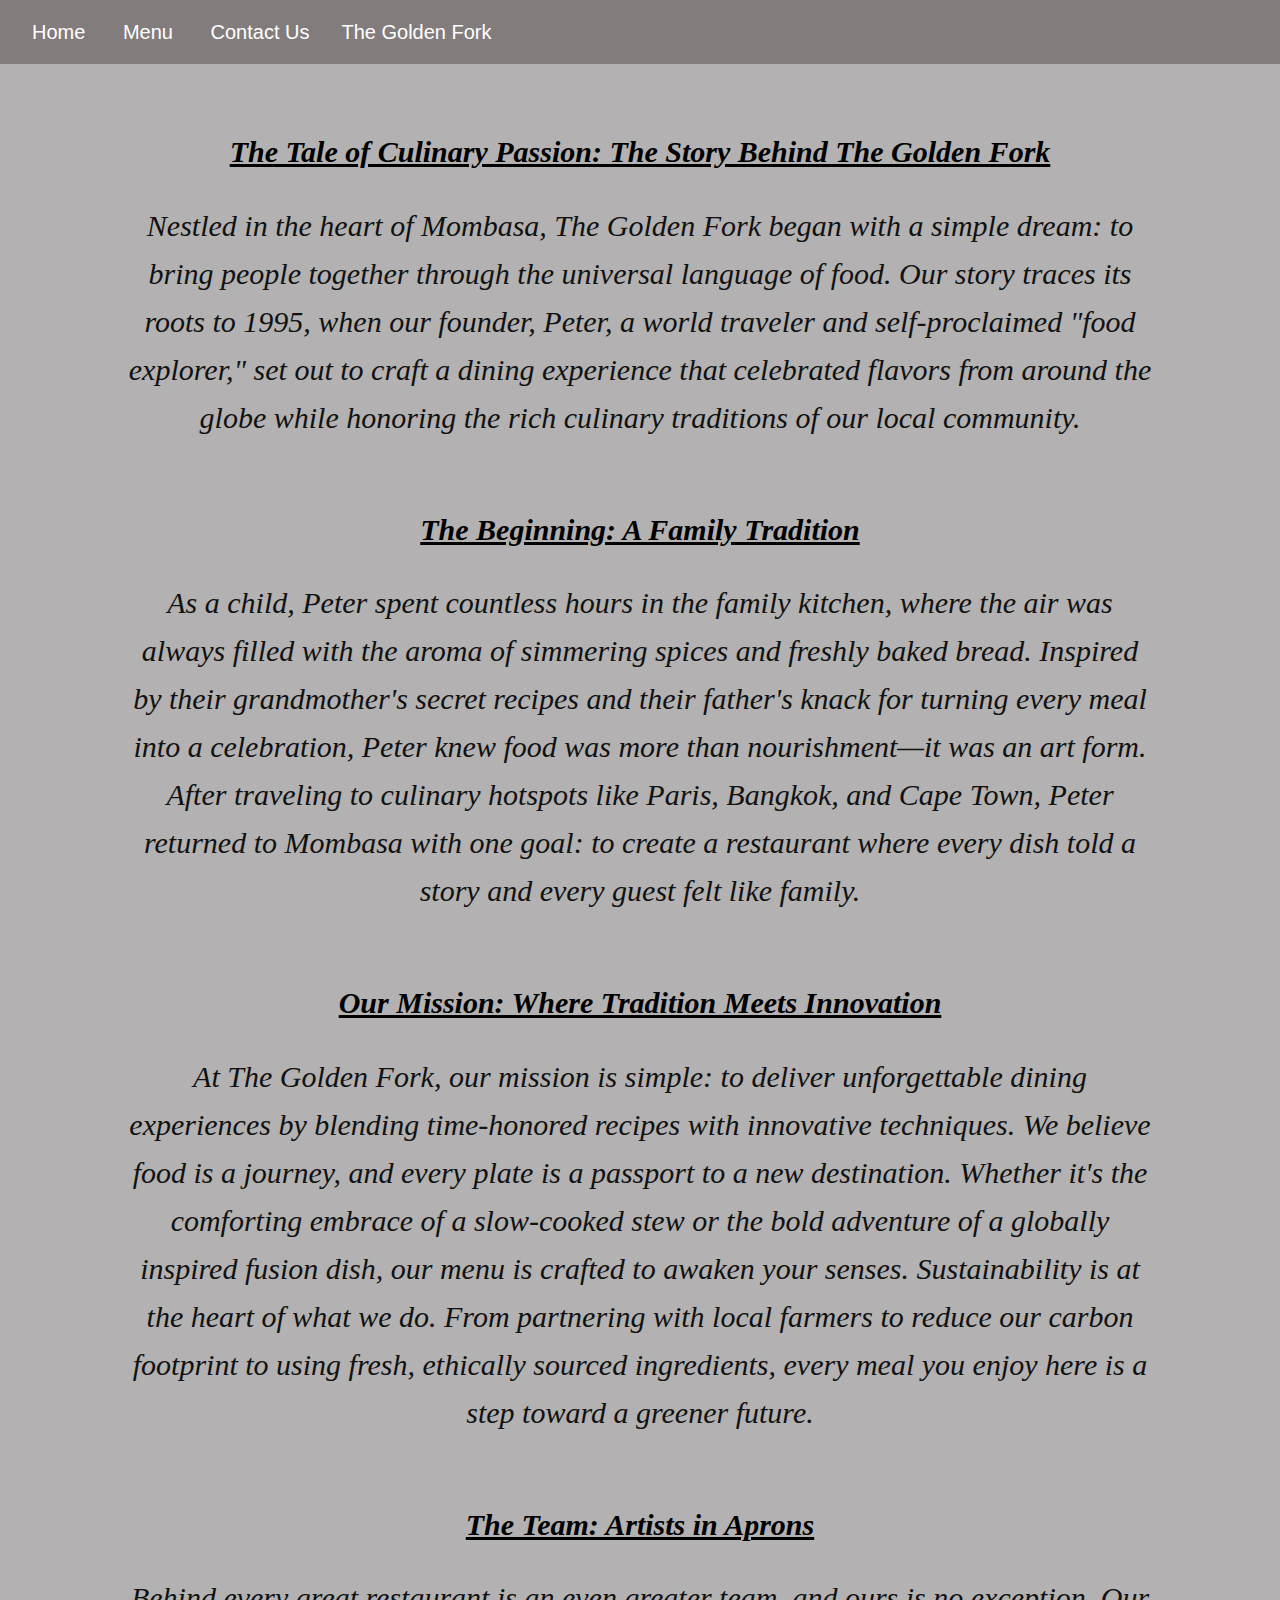
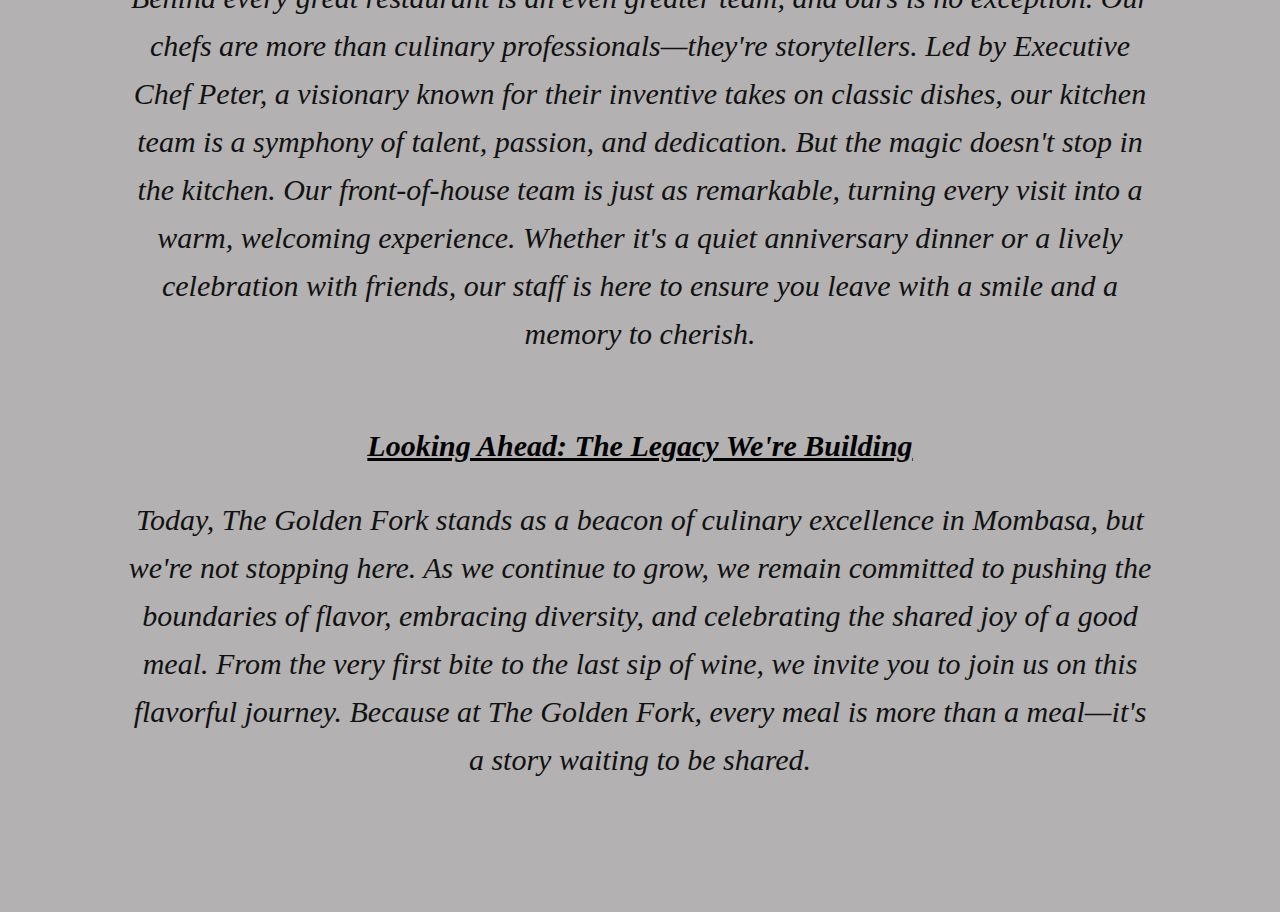
==== about.html @ 43289435 "first commit" ====
<!DOCTYPE html>
<html lang="en">
<head>
    <meta charset="UTF-8">
    <meta name="viewport" content="width=device-width, initial-scale=1.0">
    <title>About Us</title>
    <link rel="stylesheet" href="about.css">
</head>
<body>
    <header>
        <nav>
        <div class="golden">
        <a href="about.html" class="split">The Golden Fork</a>
        <a href="index.html">Home</a>
        <a href="menu.html">Menu</a>
        <a href="contact.html">Contact Us</a>
            </div>
            </nav>

    </header>

    <h1>The Tale of Culinary Passion: The Story Behind The Golden Fork</h1>
    <div class="p1">
        <p>Nestled in the heart of Mombasa, The Golden Fork began with a simple dream: to bring people together through the universal language of food.
         Our story traces its roots to 1995, when our founder, Peter, a world traveler and self-proclaimed "food explorer,"
             set out to craft a dining experience that celebrated flavors from around the globe while honoring the rich culinary traditions of our local community.</p>
    </div>
    <h1>The Beginning: A Family Tradition</h1>
    <div class="p1">
        <p>As a child, Peter spent countless hours in the family kitchen,
             where the air was always filled with the aroma of simmering spices and freshly baked bread.
             Inspired by their grandmother's secret recipes and their father's knack for turning every meal into a celebration,
             Peter knew food was more than nourishment—it was an art form.
            After traveling to culinary hotspots like Paris, Bangkok, and Cape Town, Peter returned to Mombasa with one goal:
             to create a restaurant where every dish told a story and every guest felt like family.</p>
    </div>
    <h1>Our Mission: Where Tradition Meets Innovation</h1>
    <div class="p1">
        <p>At The Golden Fork, our mission is simple: to deliver unforgettable dining experiences by blending time-honored recipes with innovative techniques. 
            We believe food is a journey, and every plate is a passport to a new destination. 
            Whether it's the comforting embrace of a slow-cooked stew or the bold adventure of a globally inspired fusion dish, our menu is crafted to awaken your senses.
            Sustainability is at the heart of what we do. From partnering with local farmers to reduce our carbon footprint to using fresh, ethically sourced ingredients,
             every meal you enjoy here is a step toward a greener future.</p>
    </div>
    <h1>The Team: Artists in Aprons</h1>
    <div class="p1">
        <p>Behind every great restaurant is an even greater team, and ours is no exception.
             Our chefs are more than culinary professionals—they're storytellers. Led by Executive Chef Peter,
             a visionary known for their inventive takes on classic dishes, our kitchen team is a symphony of talent, passion, and dedication.
            But the magic doesn't stop in the kitchen. Our front-of-house team is just as remarkable, turning every visit into a warm, welcoming experience. 
            Whether it's a quiet anniversary dinner or a lively celebration with friends, our staff is here to ensure you leave with a smile and a memory to cherish.</p>
    </div>
    <h1>Looking Ahead: The Legacy We're Building</h1>
    <div class="p2">
        <p>Today, The Golden Fork stands as a beacon of culinary excellence in Mombasa, but we're not stopping here. As we continue to grow,
            we remain committed to pushing the boundaries of flavor, embracing diversity, and celebrating the shared joy of a good meal.
            From the very first bite to the last sip of wine, we invite you to join us on this flavorful journey.
             Because at The Golden Fork, every meal is more than a meal—it's a story waiting to be shared.</p>
    </div>
</body>
</html>
---- about.css ----
* {
    margin: 0;
    padding: 0;
    box-sizing: border-box;
}
body {
    font-family: Arial, sans-serif;
    line-height: 1.6;
    background-color:#b3b1b1;
    
}
@keyframes example{
    from{background: #20121254;}
    to {background-color:rgb(243, 232, 36)}
   
}
header {
    background: #20121254;
    color: #fff;
    padding: 1rem;
    display: flex;
    justify-content: space-between;
    animation-name: example;
    animation-duration: 6s;
    animation-delay:2s;
    animation-direction: alternate;
    animation-iteration-count: infinite;
    position:sticky;
    
}

header nav a {
    color: #fff;
    margin: 0 1rem;
    text-decoration: none
}
header nav a:hover {
    text-decoration: underline;
}
.golden{
font-size: 20px;
}
.golden a.split{
    float: right;
  color: white;
}
h1{
    display:block;
    color:rgb(0, 0, 0);
    font-family: Cambria, Cochin, Georgia, Times, 'Times New Roman', serif;
    font-size:30px;
    margin-top:5%;
    margin-left:10%;
    padding:auto;
    text-align:center;
    width:80%;
    font-style:oblique;
    text-decoration: underline;
}
.p1{
    display:block;
    color:rgb(17, 17, 18);
    font-family: Cambria, Cochin, Georgia, Times, 'Times New Roman', serif;
    font-size:30px;
    margin-top:2%;
    margin-left:10%;
    padding:auto;
    text-align:center;
    width:80%;
    font-style:oblique;
}
.p2{
    display:block;
    color:rgb(17, 17, 18);
    font-family: Cambria, Cochin, Georgia, Times, 'Times New Roman', serif;
    font-size:30px;
    margin-top:2%;
    margin-bottom:10%;
    margin-left:10%;
    padding:auto;
    text-align:center;
    width:80%;
    font-style:oblique;
}
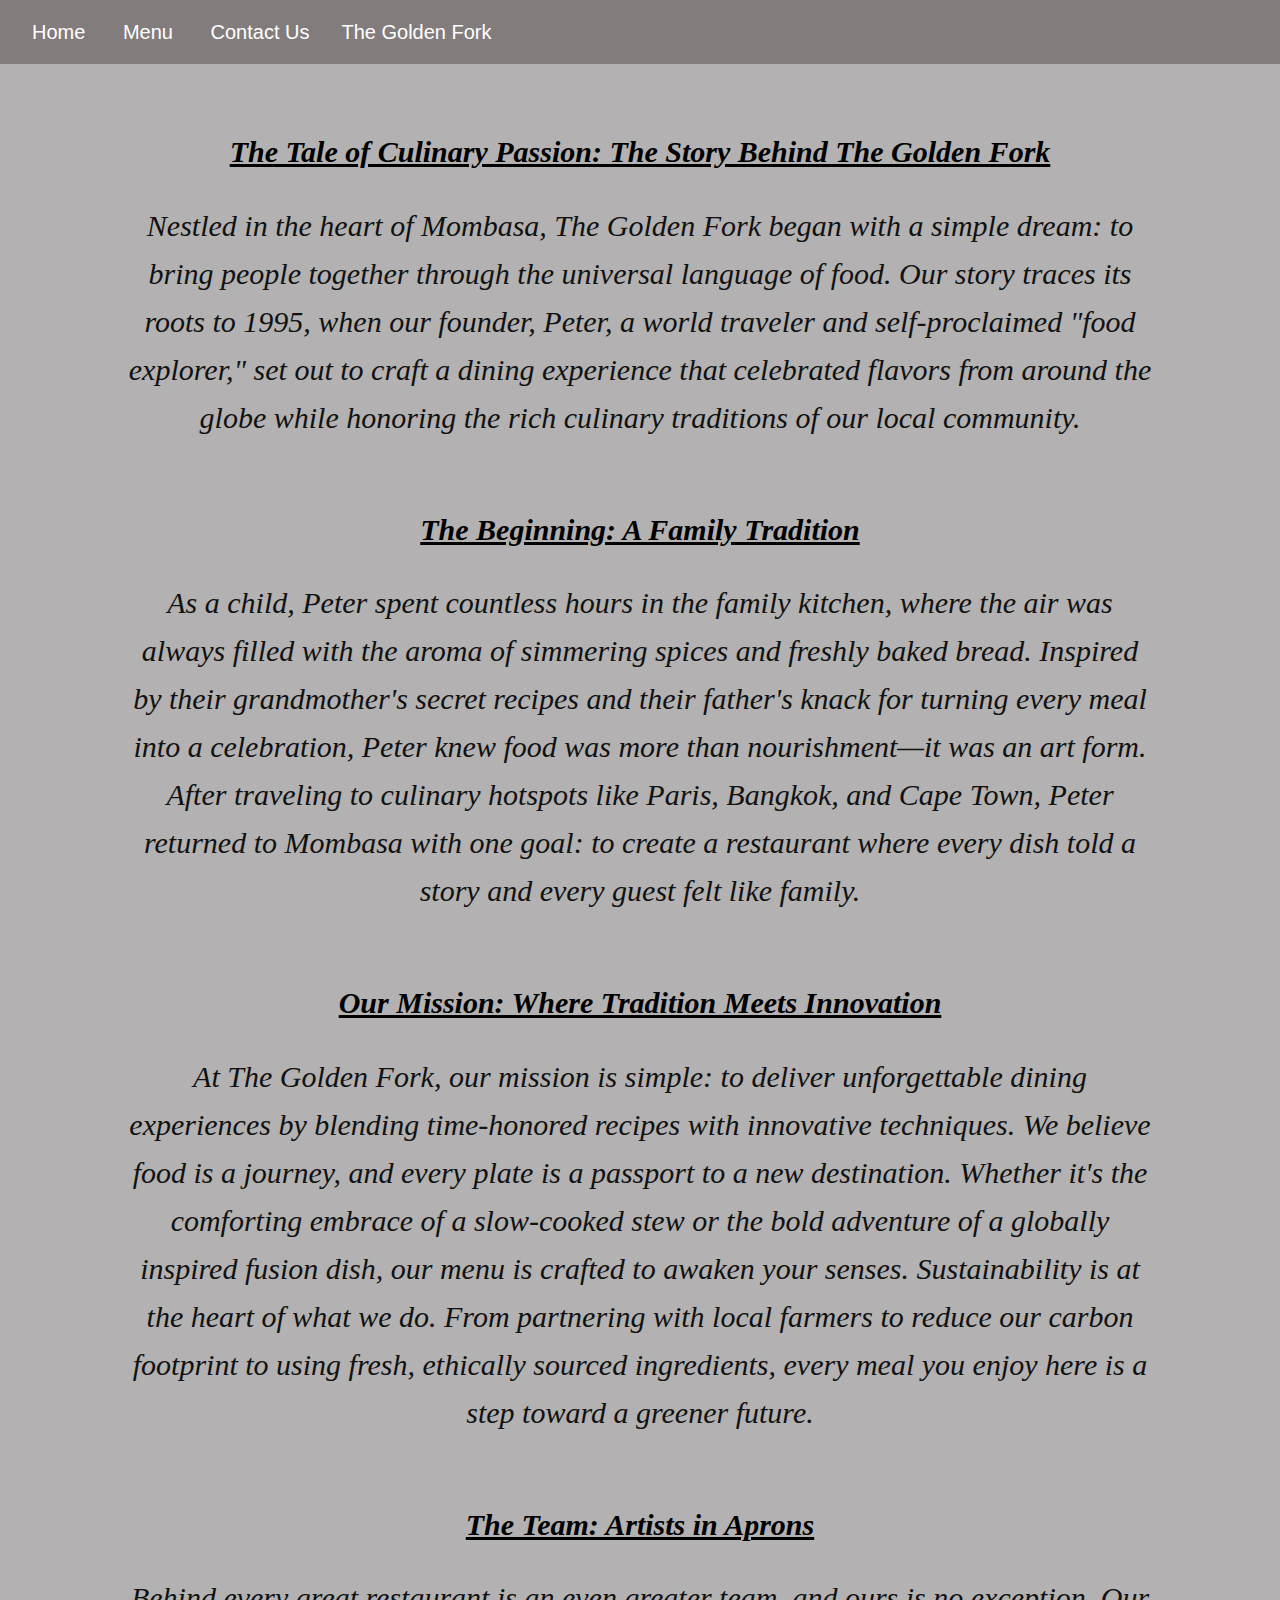
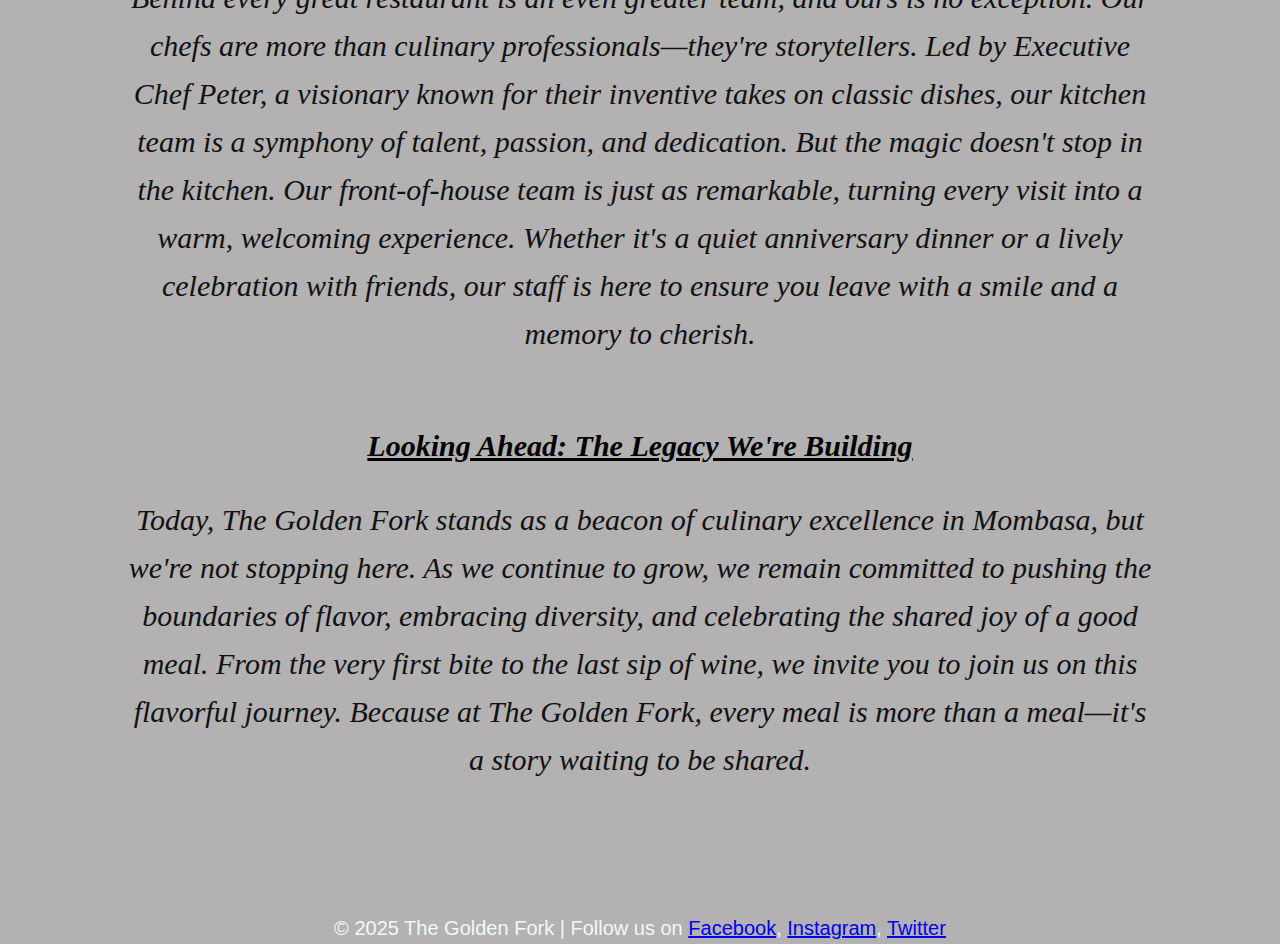
==== commit 6d8687a7: "second commit" ====
--- a/about.html
+++ b/about.html
@@ -57,5 +57,12 @@
             From the very first bite to the last sip of wine, we invite you to join us on this flavorful journey.
              Because at The Golden Fork, every meal is more than a meal—it's a story waiting to be shared.</p>
     </div>
+    <footer>
+        <p class="foot">&copy; 2025 The Golden Fork | Follow us on 
+            <a href="#">Facebook</a>, 
+            <a href="#">Instagram</a>, 
+            <a href="#">Twitter</a>
+        </p>
+    </footer>
 </body>
 </html>--- a/about.css
+++ b/about.css
@@ -81,4 +81,8 @@
     text-align:center;
     width:80%;
     font-style:oblique;
+}.foot{
+    color:aliceblue;
+    font-size:20px;
+    text-align:center;
 }